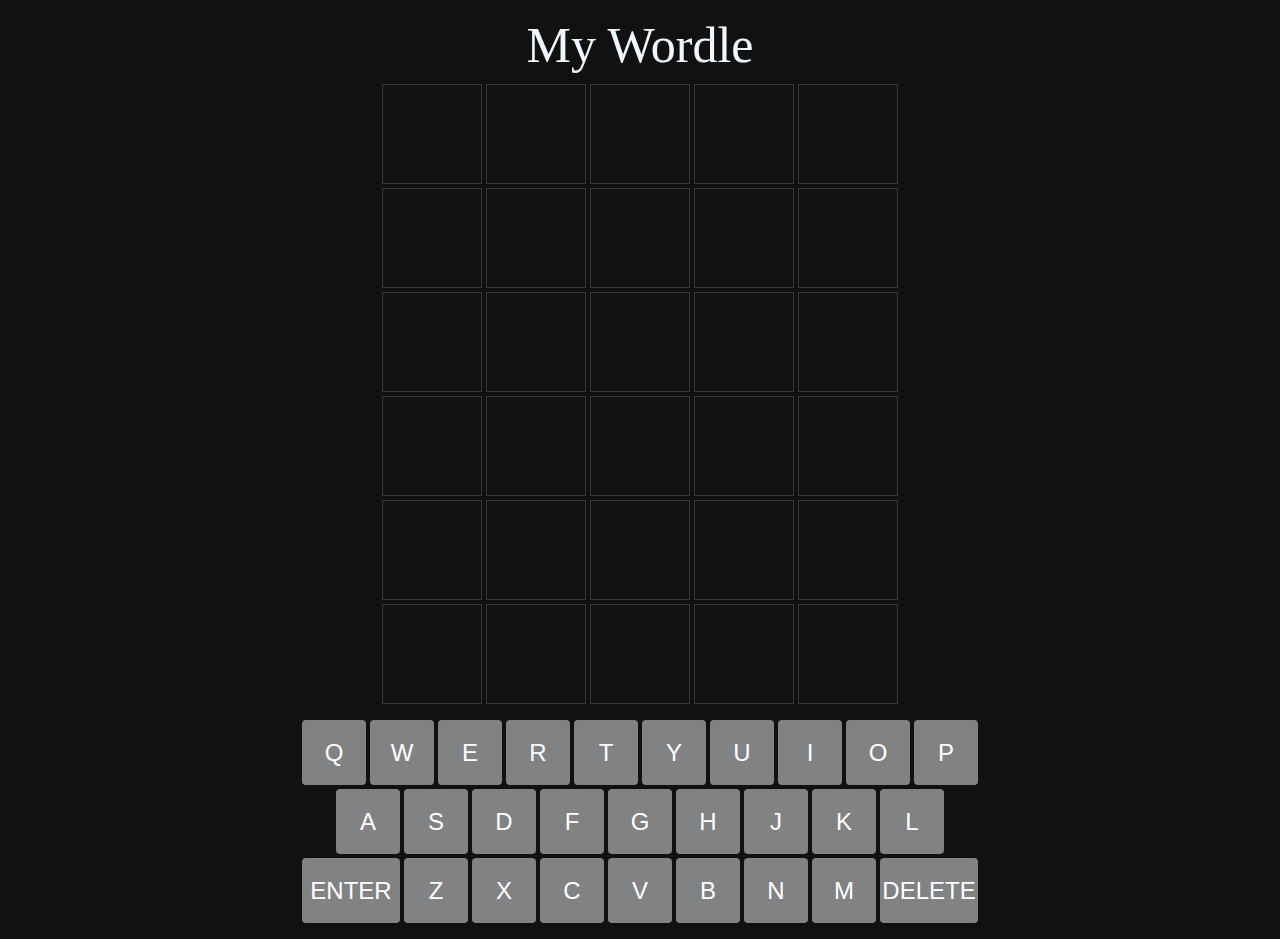
==== index.html @ 6931d08e "feat: :rocket: organizing files paths" ====
<!DOCTYPE html>
<html lang="pt-br">
<head>
  <meta charset="UTF-8">
  <meta http-equiv="X-UA-Compatible" content="IE=edge">
  <meta name="viewport" content="width=device-width, initial-scale=1.0">
  <link rel="stylesheet" href="./application/styles.css">
  <script src="./data-base-words/dictionary.js" defer></script>
  <script src="./data-base-words/targetWords.js" defer></script>
  <script src="application/script.js" defer></script>
  <title>My Wordle</title>
</head>
<body>
  <div class= "introduction"> My Wordle</div>
  <div class="alert-container" data-alert-container></div>
  <div data-guess-grid class="guess-grid">
    <div class="tile"></div>
    <div class="tile"></div>
    <div class="tile"></div>
    <div class="tile"></div>
    <div class="tile"></div>
    <div class="tile"></div>
    <div class="tile"></div>
    <div class="tile"></div>
    <div class="tile"></div>
    <div class="tile"></div>
    <div class="tile"></div>
    <div class="tile"></div>
    <div class="tile"></div>
    <div class="tile"></div>
    <div class="tile"></div>
    <div class="tile"></div>
    <div class="tile"></div>
    <div class="tile"></div>
    <div class="tile"></div>
    <div class="tile"></div>
    <div class="tile"></div>
    <div class="tile"></div>
    <div class="tile"></div>
    <div class="tile"></div>
    <div class="tile"></div>
    <div class="tile"></div>
    <div class="tile"></div>
    <div class="tile"></div>
    <div class="tile"></div>
    <div class="tile"></div>
  </div>
  <div data-keyboard class="keyboard">
    <button class="key" data-key="Q">Q</button>
    <button class="key" data-key="W">W</button>
    <button class="key" data-key="E">E</button>
    <button class="key" data-key="R">R</button>
    <button class="key" data-key="T">T</button>
    <button class="key" data-key="Y">Y</button>
    <button class="key" data-key="U">U</button>
    <button class="key" data-key="I">I</button>
    <button class="key" data-key="O">O</button>
    <button class="key" data-key="P">P</button>
    <div class="space"></div>
    <button class="key" data-key="A">A</button>
    <button class="key" data-key="S">S</button>
    <button class="key" data-key="D">D</button>
    <button class="key" data-key="F">F</button>
    <button class="key" data-key="G">G</button>
    <button class="key" data-key="H">H</button>
    <button class="key" data-key="J">J</button>
    <button class="key" data-key="K">K</button>
    <button class="key" data-key="L">L</button>
    <div class="space"></div>
    <button data-enter class="key large">Enter</button>
    <button class="key" data-key="Z">Z</button>
    <button class="key" data-key="X">X</button>
    <button class="key" data-key="C">C</button>
    <button class="key" data-key="V">V</button>
    <button class="key" data-key="B">B</button>
    <button class="key" data-key="N">N</button>
    <button class="key" data-key="M">M</button>
    <button data-enter class="key large">Delete</button>
  </div>
</body>
</html>
---- application/styles.css ----
*, *::after, *::before {
    box-sizing: border-box;
    font-family: Arial;
  }
  
  body {
    background-color: rgb(17, 17, 18);
    display: flex;
    flex-direction: column;
    min-height: 500px;
    margin: 0;
    padding: 16px;
    font-size: clamp(8px, 40px, 24px);
  }

  .introduction {
    display: flex;
    gap: .4px;
    justify-content: center;
    color: aliceblue;
    font-family: consolas;
    font-size: 50px;
    padding-bottom: 10px;
  }

  /* .about {

  }
   */
   
  .keyboard {
    display: grid;
    grid-template-columns: repeat(20, minmax(auto, 30px));
    grid-auto-rows: 65px;
    gap: 4px;
    justify-content: center;
  }
  
  .key {
    font-size: inherit;
    grid-column: span 2;
    border: none;
    padding: 0;
    display: flex;
    justify-content: center;
    align-items: center;
    background-color: hsl(
      var(--hue, 200),
      var(--saturation, 1%),
      calc(var(--lightness-offset, 0%) + var(--lightness, 51%))
    );
    color: white;
    fill: white;
    text-transform: uppercase;
    border-radius: 4px;
    cursor: pointer;
    user-select: none;
  }
  
  .key.large {
    grid-column: span 3;
  }
  
  .key:hover, .key:focus {
    --lightness-offset: 10%;
  }
  
  .key.wrong {
    --lightness: 23%;
  }
  
  .key.wrong-location {
    --hue: 49;
    --saturation: 51%;
    --lightness: 47%;
  }
  
  .key.correct {
    --hue: 115;
    --saturation: 29%;
    --lightness: 43%;
  }
  
  .guess-grid {
    display: grid;
    justify-content: center;
    align-content: center;
    flex-grow: 1;
    grid-template-columns: repeat(5, 100px);
    grid-template-rows: repeat(6, 100px);
    gap: 4px;
    margin-bottom: 16px;
  }
  
  /* Convert from here to below*/
  .tile {
    font-size: 40px;
    color: white;
    border: .08px solid hsl(240, 2%, 23%);
    text-transform: uppercase;
    font-weight: bold;
    display: flex;
    justify-content: center;
    align-items: center;
    user-select: none;
    transition: transform 250ms linear;
  }
  
  .tile[data-state="active"] {
    border-color: hsl(200, 1%, 34%);
  }
  
  .tile[data-state="wrong"] {
    border: none;
    background-color: hsl(240, 2%, 23%);
  }
  
  .tile[data-state="wrong-location"] {
    border: none;
    background-color: hsl(49, 51%, 47%);
  }
  
  .tile[data-state="correct"] {
    border: none;
    background-color: hsl(115, 29%, 43%);
  }
  
  .tile.shake {
    animation: shake 250ms ease-in-out;
  }
  
  .tile.dance {
    animation: dance 500ms ease-in-out;
  }
  
  .tile.flip {
    transform: rotateX(90deg);
  }
  
  @keyframes shake {
    10% {
      transform: translateX(-5%);
    }
  
    30% {
      transform: translateX(5%);
    }
  
    50% {
      transform: translateX(-7.5%);
    }
  
    70% {
      transform: translateX(7.5%);
    }
  
    90% {
      transform: translateX(-5%);
    }
  
    100% {
      transform: translateX(0);
    }
  }
  
  @keyframes dance {
    20% {
      transform: translateY(-50%);
    }  
  
    40% {
      transform: translateY(5%);
    }  
  
    60% {
      transform: translateY(-25%);
    }  
  
    80% {
      transform: translateY(2.5%);
    }  
  
    90% {
      transform: translateY(-5%);
    }  
  
    100% {
      transform: translateY(0);
    }
  }
  
  .alert-container {
    position: fixed;
    top: 10vh;
    left: 50vw;
    transform: translateX(-50%);
    z-index: 1;
    display: flex;
    flex-direction: column;
    align-items: center;
  }
  
  .alert {
    pointer-events: none;
    background-color: hsl(204, 7%, 85%);
    padding: .75em;
    border-radius: .25em;
    opacity: 1;
    transition: opacity 500ms ease-in-out;
    margin-bottom: .5em;
  }
  
  .alert:last-child {
    margin-bottom: 0;
  }
  
  .alert.hide {
    opacity: 0;
  }
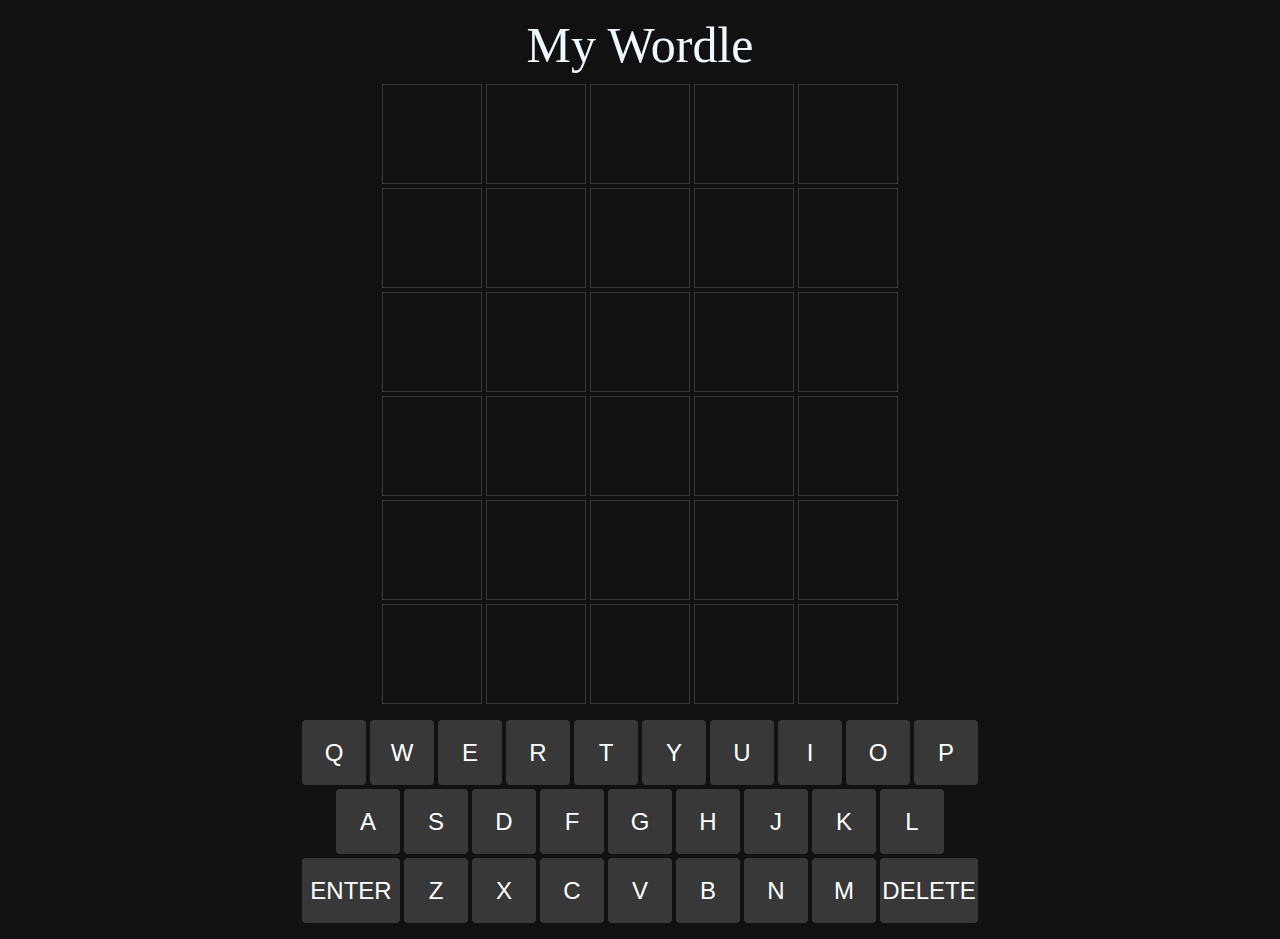
==== commit 61c081d2: "feat: :rocket: add hover in keyboar" ====
--- a/index.html
+++ b/index.html
@@ -75,7 +75,7 @@
     <button class="key" data-key="B">B</button>
     <button class="key" data-key="N">N</button>
     <button class="key" data-key="M">M</button>
-    <button data-enter class="key large">Delete</button>
+    <button data-delete class="key large">Delete</button>
   </div>
 </body>
 </html>--- a/application/styles.css
+++ b/application/styles.css
@@ -23,10 +23,10 @@
     padding-bottom: 10px;
   }
 
-  /* .about {
-
-  }
-   */
+  .introduction.key:hover{
+    filter: drop-shadow(0px 2px 10px #ffffff);
+  }
+
    
   .keyboard {
     display: grid;
@@ -49,12 +49,20 @@
       var(--saturation, 1%),
       calc(var(--lightness-offset, 0%) + var(--lightness, 51%))
     );
+    background-color: rgb(56, 56, 56);
     color: white;
     fill: white;
     text-transform: uppercase;
     border-radius: 4px;
     cursor: pointer;
     user-select: none;
+  }
+
+  .key:hover{
+    --lightness-offset: 10%;
+    filter: drop-shadow(0px 2px 10px #fdfeff);
+    color: rgb(255, 0, 0)
+    cursor: pointer;
   }
   
   .key.large {
